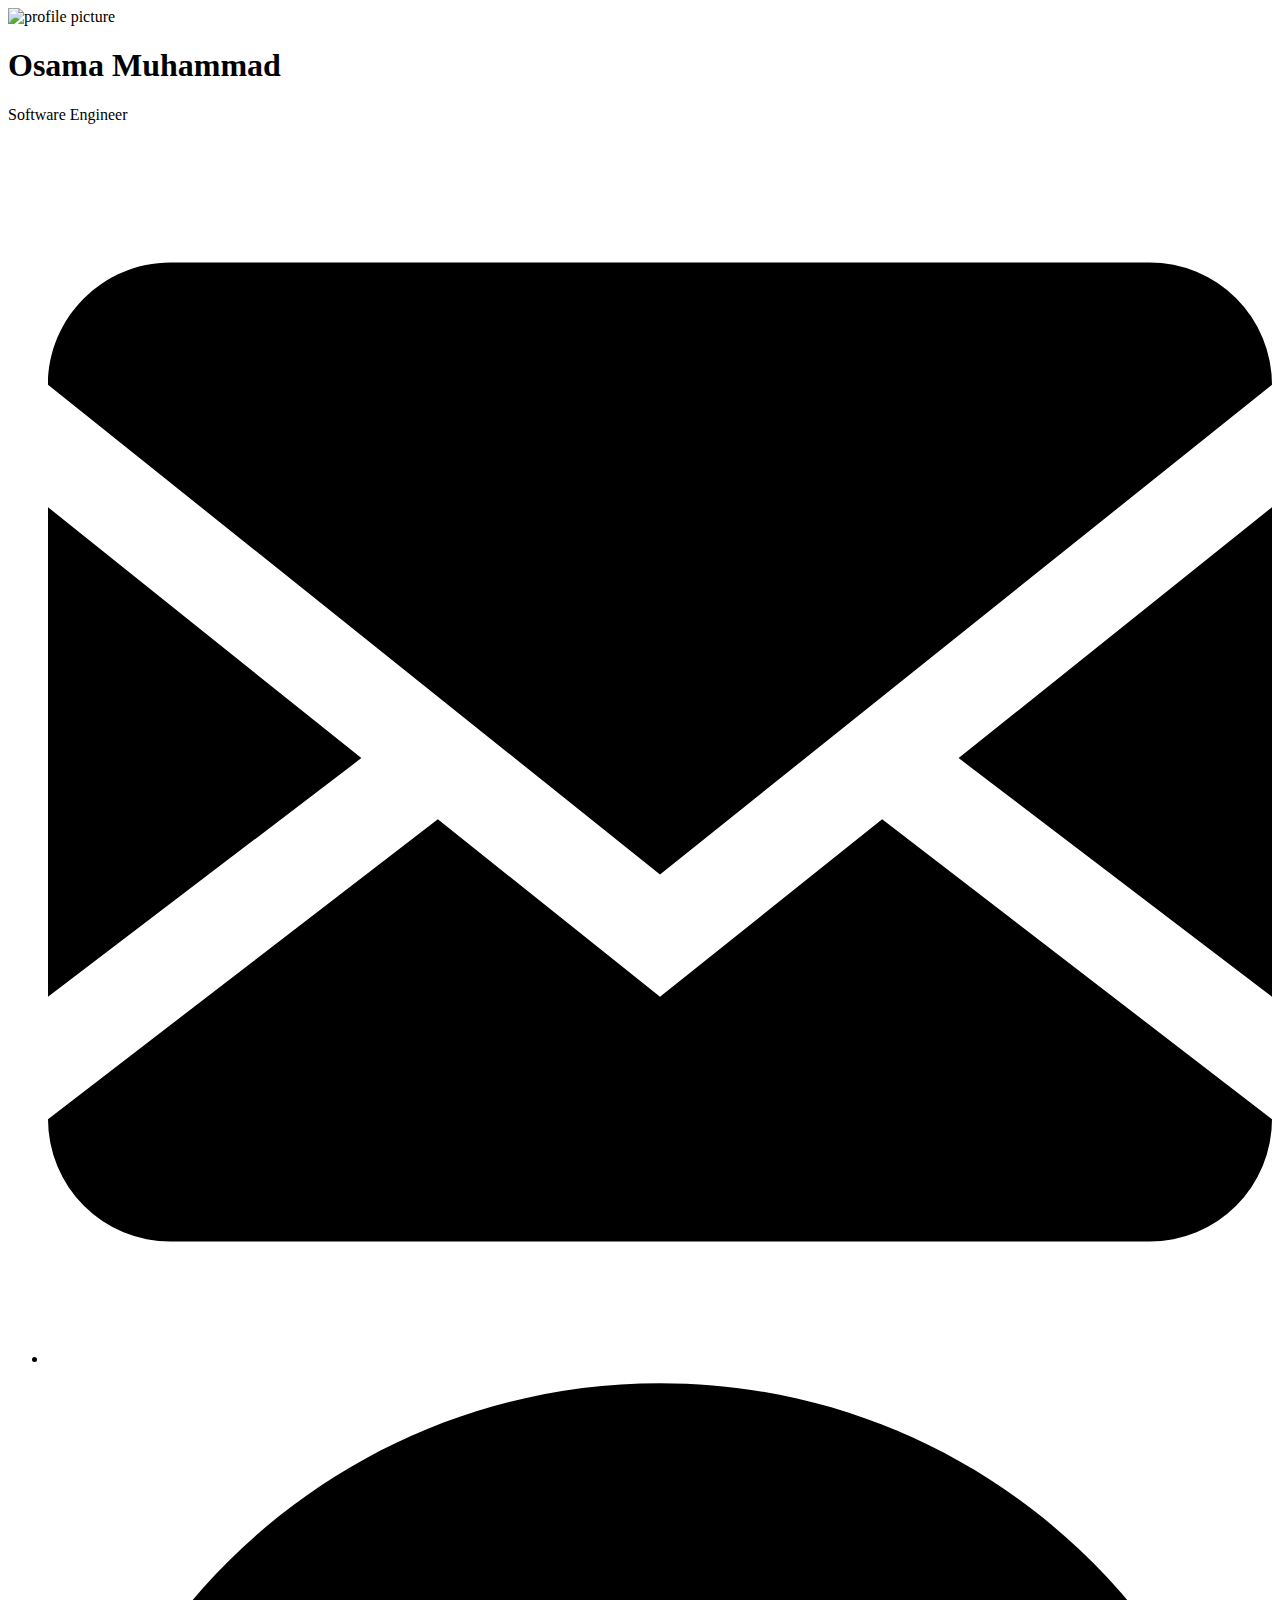
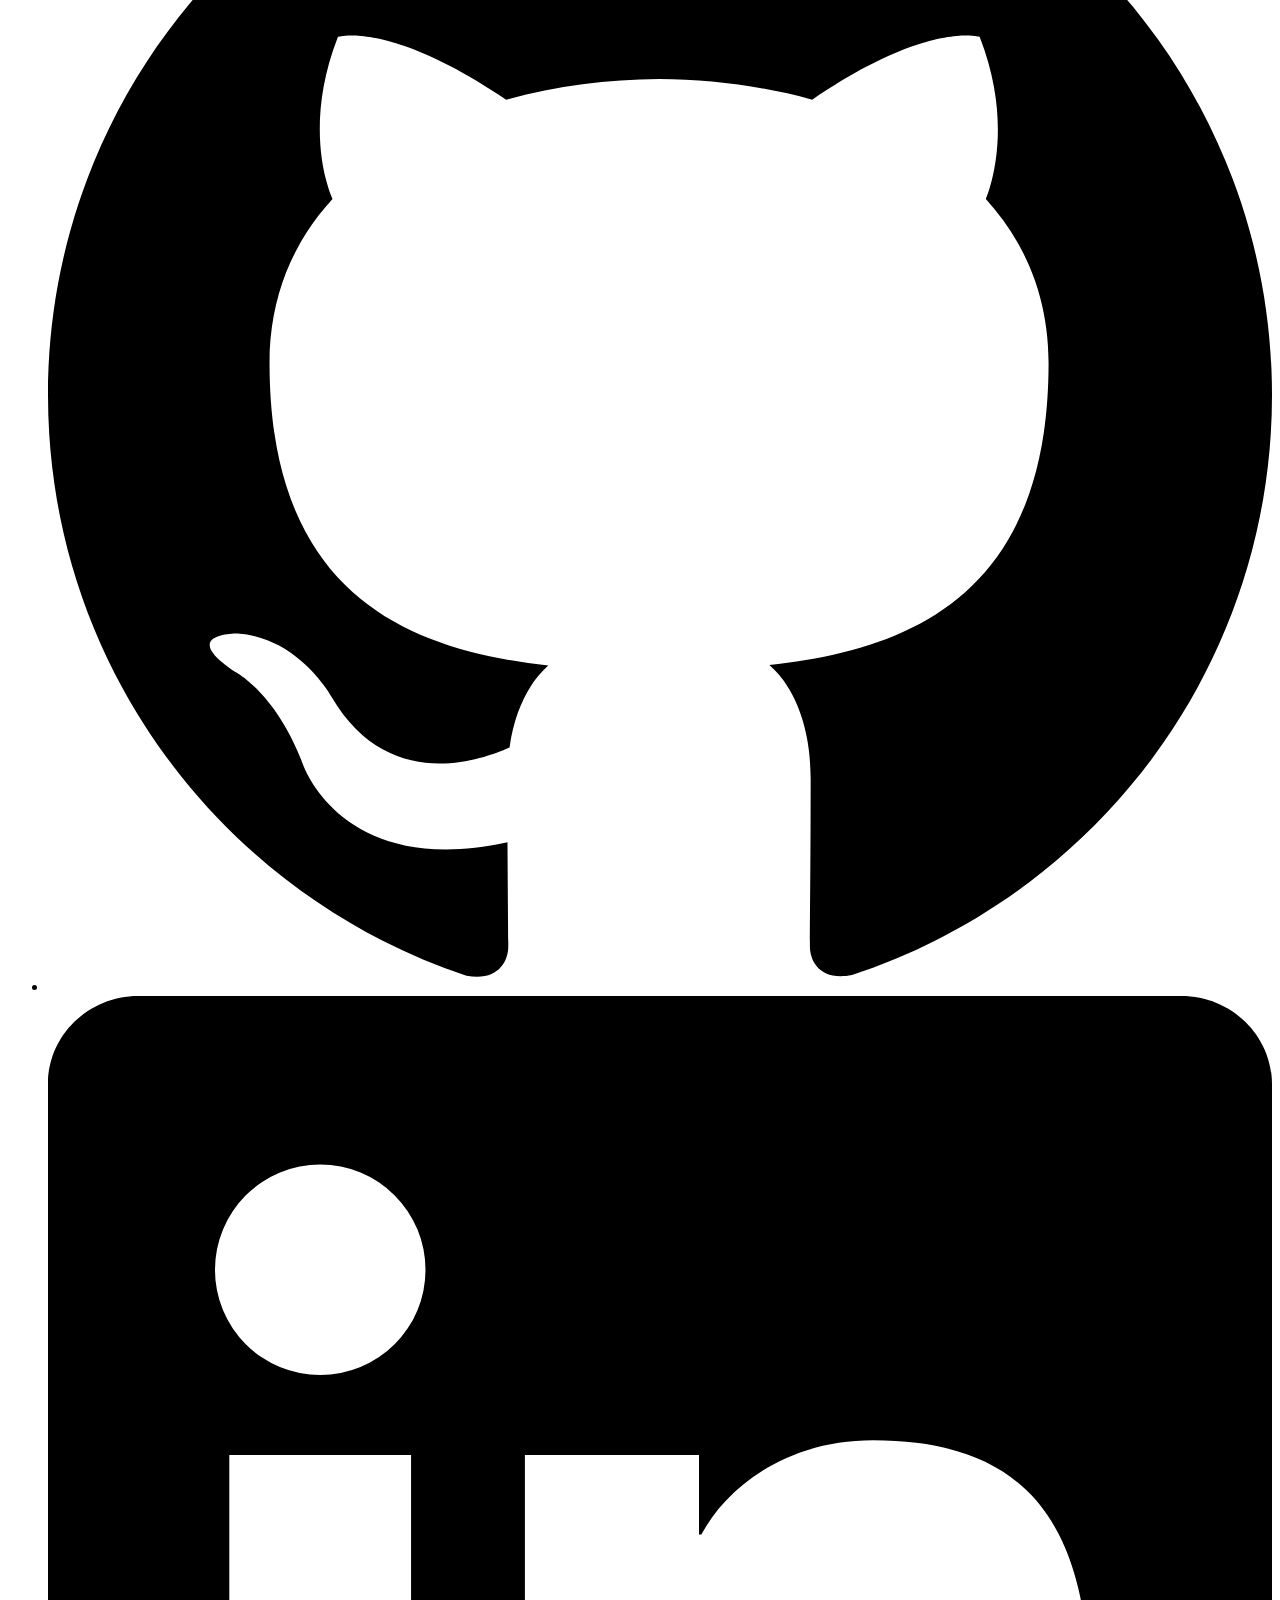
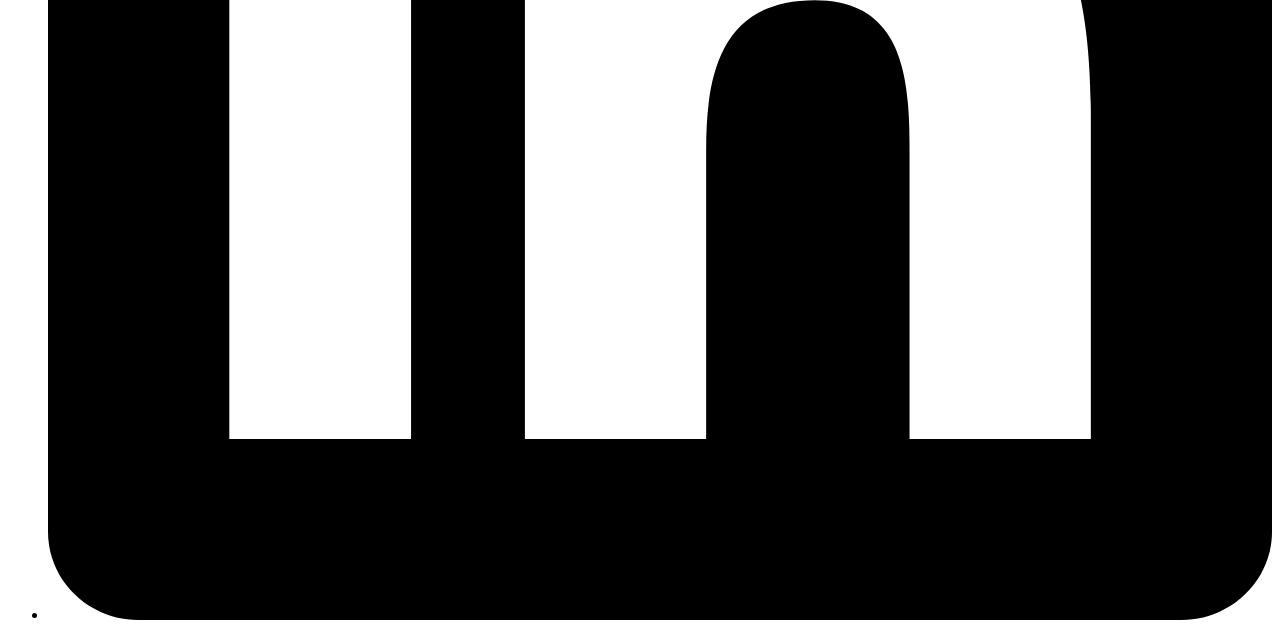
==== index.html @ c2cd84eb "add index.html" ====
<!DOCTYPE html>
<html lang="en">
	<head>
		<meta charset="utf-8" />
		<meta name="viewport" content="width=device-width, initial-scale=1.0" />
		<title>Osama Muhammad</title>
		<link rel="stylesheet" href="style.css" />
	</head>
	<body>
		<main>
			<div class="pic">
				<img src="https://avatars.githubusercontent.com/u/37374086" alt="profile picture" />
			</div>
			<h1>Osama Muhammad</h1>
			<p>Software Engineer</p>
			<ul class="links">
				<li class="link-email" title="Email">
					<a href="mailto:iosamaify@gmail.com">
						<svg xmlns="http://www.w3.org/2000/svg" viewBox="0 0 20 20">
							<path d="M18 2a2 2 0 012 2v12a2 2 0 01-2 2H2a2 2 0 01-2-2V4c0-1.1.9-2 2-2h16zm-4.37 9.1L20 16v-2l-5.12-3.9L20 6V4l-10 8L0 4v2l5.12 4.1L0 14v2l6.37-4.9L10 14l3.63-2.9z" />
						</svg>
					</a>
				</li>
				<li class="link-github" title="GitHub">
					<a href="https://github.com/osamai" target="_blank">
						<svg viewBox="0 0 24 24" xmlns="http://www.w3.org/2000/svg">
							<path d="M12 .297c-6.63 0-12 5.373-12 12 0 5.303 3.438 9.8 8.205 11.385.6.113.82-.258.82-.577 0-.285-.01-1.04-.015-2.04-3.338.724-4.042-1.61-4.042-1.61C4.422 18.07 3.633 17.7 3.633 17.7c-1.087-.744.084-.729.084-.729 1.205.084 1.838 1.236 1.838 1.236 1.07 1.835 2.809 1.305 3.495.998.108-.776.417-1.305.76-1.605-2.665-.3-5.466-1.332-5.466-5.93 0-1.31.465-2.38 1.235-3.22-.135-.303-.54-1.523.105-3.176 0 0 1.005-.322 3.3 1.23.96-.267 1.98-.399 3-.405 1.02.006 2.04.138 3 .405 2.28-1.552 3.285-1.23 3.285-1.23.645 1.653.24 2.873.12 3.176.765.84 1.23 1.91 1.23 3.22 0 4.61-2.805 5.625-5.475 5.92.42.36.81 1.096.81 2.22 0 1.606-.015 2.896-.015 3.286 0 .315.21.69.825.57C20.565 22.092 24 17.592 24 12.297c0-6.627-5.373-12-12-12" />
						</svg>
					</a>
				</li>
				<li class="link-linkedin" title="LinkedIn">
					<a href="https://www.linkedin.com/iosama" target="_blank">
						<svg viewBox="0 0 24 24" xmlns="http://www.w3.org/2000/svg">
							<path d="M20.447 20.452h-3.554v-5.569c0-1.328-.027-3.037-1.852-3.037-1.853 0-2.136 1.445-2.136 2.939v5.667H9.351V9h3.414v1.561h.046c.477-.9 1.637-1.85 3.37-1.85 3.601 0 4.267 2.37 4.267 5.455v6.286zM5.337 7.433a2.062 2.062 0 01-2.063-2.065 2.064 2.064 0 112.063 2.065zm1.782 13.019H3.555V9h3.564v11.452zM22.225 0H1.771C.792 0 0 .774 0 1.729v20.542C0 23.227.792 24 1.771 24h20.451C23.2 24 24 23.227 24 22.271V1.729C24 .774 23.2 0 22.222 0h.003z" />
						</svg>
					</a>
				</li>
			</ul>
		</main>
	</body>
</html>
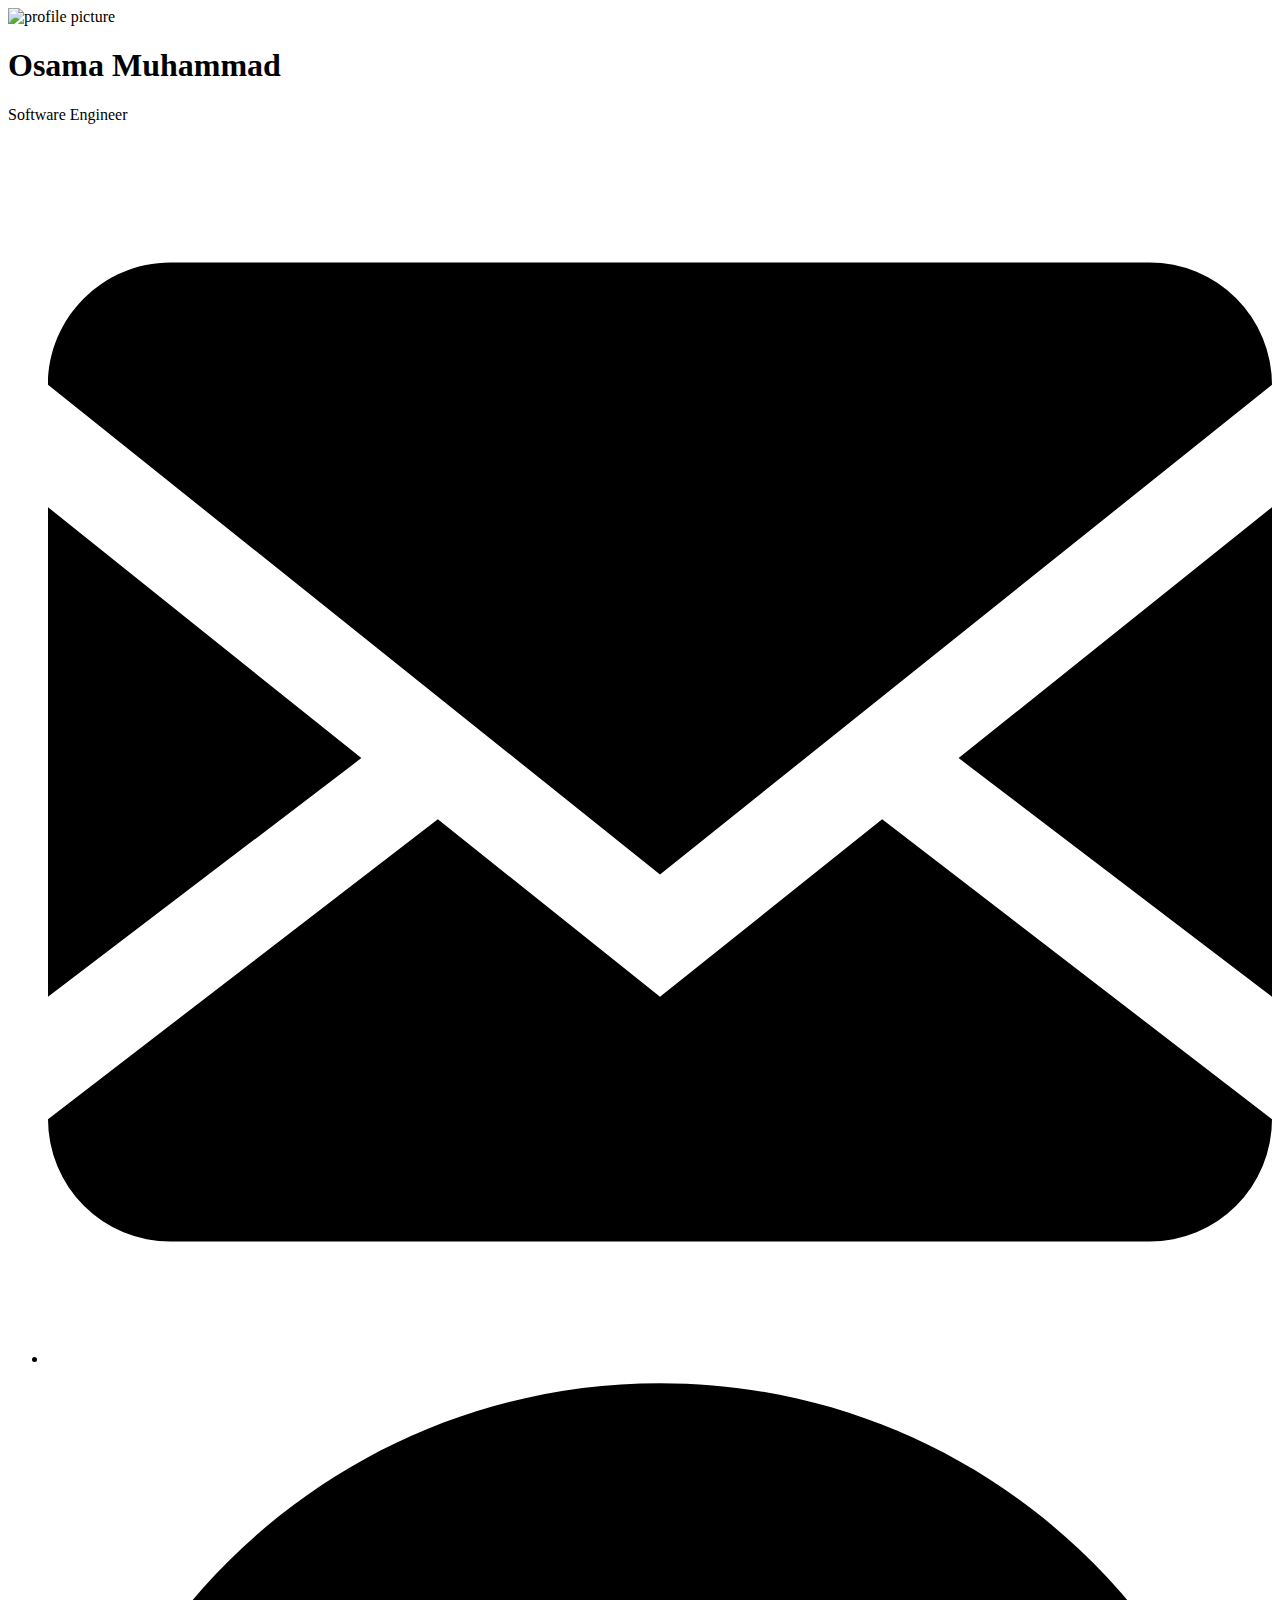
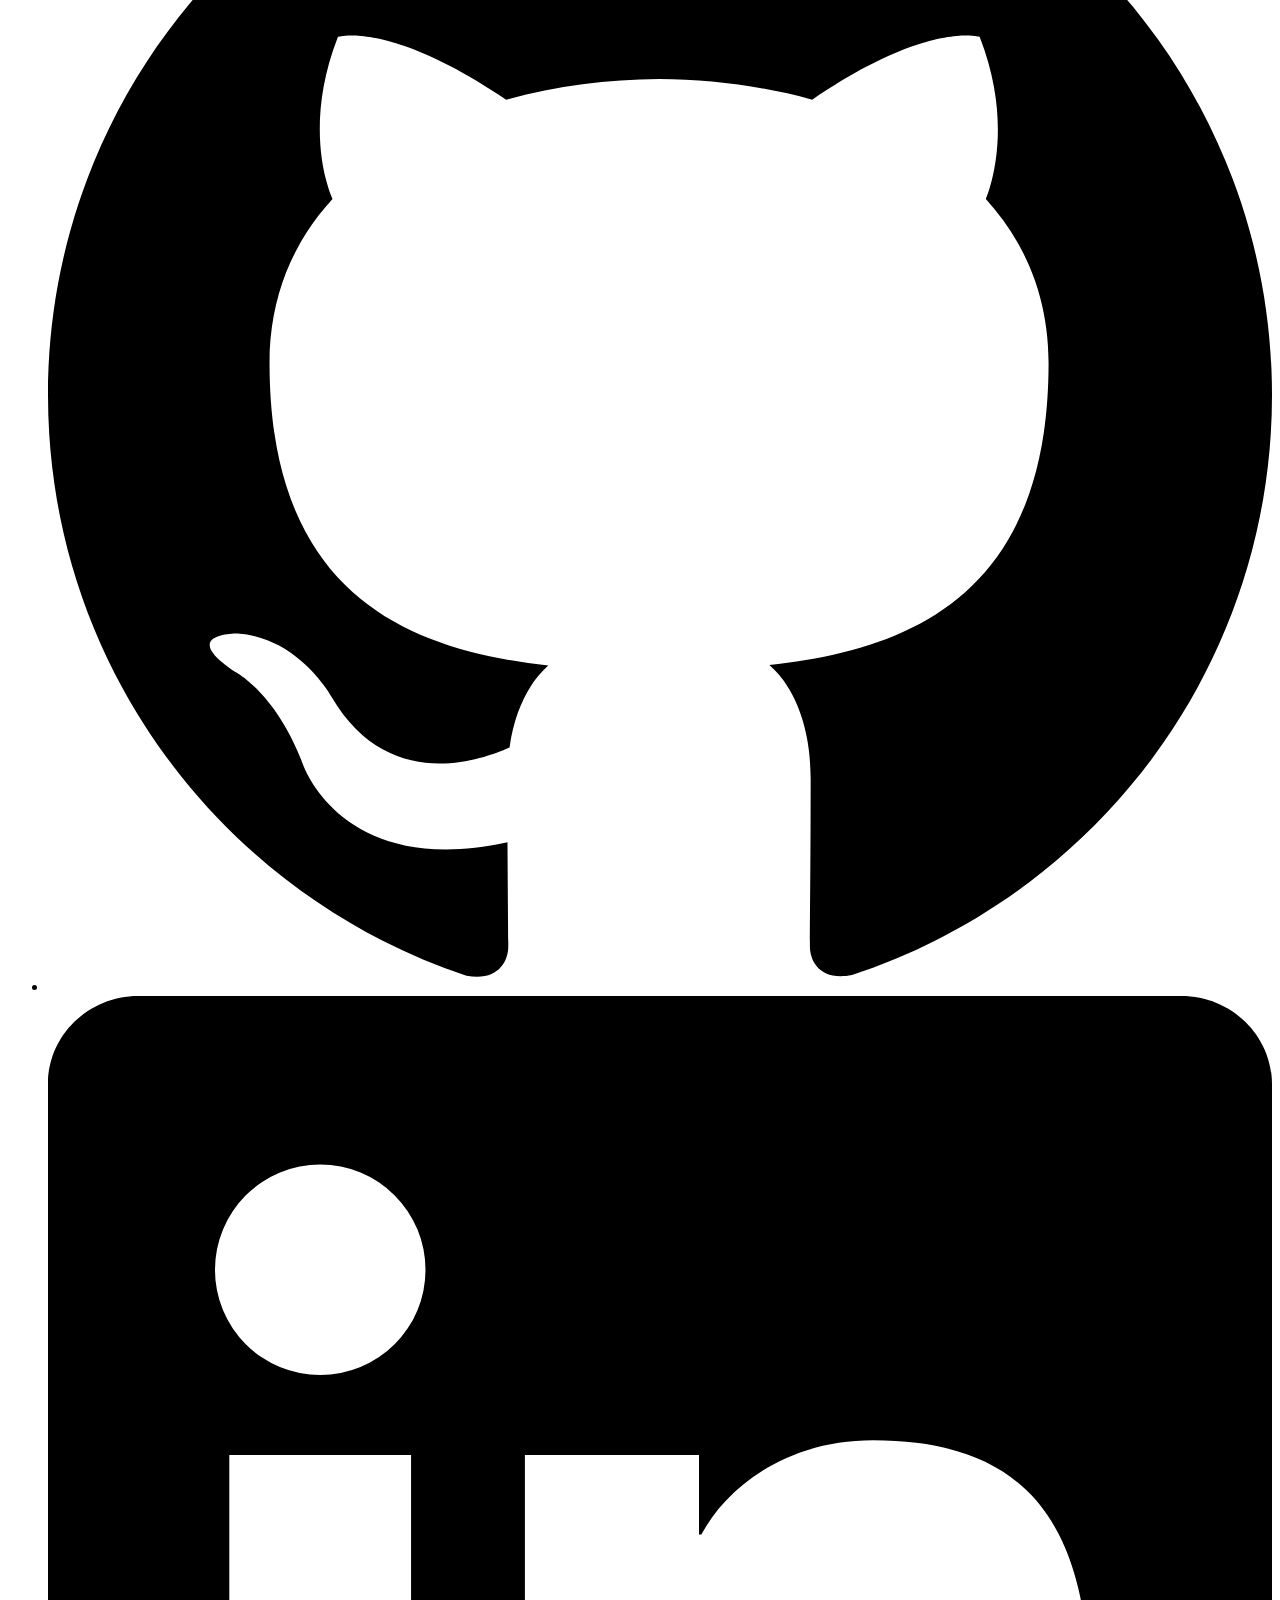
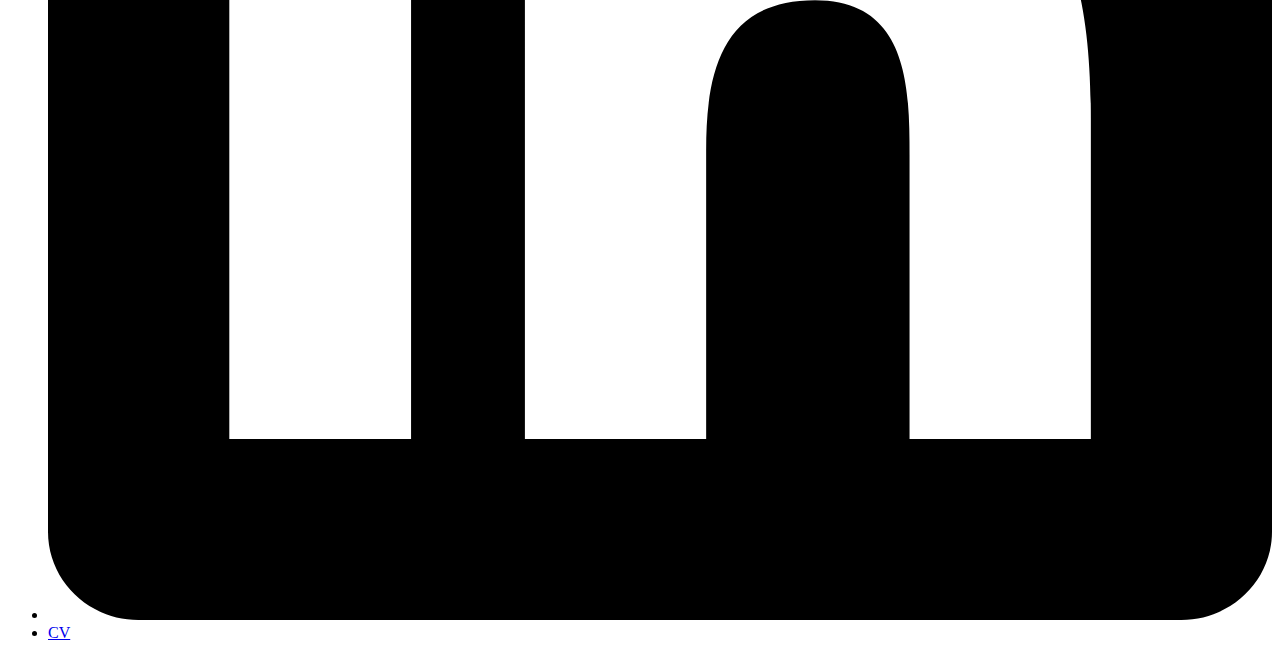
==== commit e84de923: "fix LinkedIn link" ====
--- a/index.html
+++ b/index.html
@@ -9,7 +9,7 @@
 	<body>
 		<main>
 			<div class="pic">
-				<img src="https://avatars.githubusercontent.com/u/37374086" alt="profile picture" />
+				<img src="https://avatars.githubusercontent.com/u/37374086" alt="profile picture" title="profile picture" />
 			</div>
 			<h1>Osama Muhammad</h1>
 			<p>Software Engineer</p>
@@ -29,12 +29,15 @@
 					</a>
 				</li>
 				<li class="link-linkedin" title="LinkedIn">
-					<a href="https://www.linkedin.com/iosama" target="_blank">
+					<a href="https://www.linkedin.com/in/iosama" target="_blank">
 						<svg viewBox="0 0 24 24" xmlns="http://www.w3.org/2000/svg">
 							<path d="M20.447 20.452h-3.554v-5.569c0-1.328-.027-3.037-1.852-3.037-1.853 0-2.136 1.445-2.136 2.939v5.667H9.351V9h3.414v1.561h.046c.477-.9 1.637-1.85 3.37-1.85 3.601 0 4.267 2.37 4.267 5.455v6.286zM5.337 7.433a2.062 2.062 0 01-2.063-2.065 2.064 2.064 0 112.063 2.065zm1.782 13.019H3.555V9h3.564v11.452zM22.225 0H1.771C.792 0 0 .774 0 1.729v20.542C0 23.227.792 24 1.771 24h20.451C23.2 24 24 23.227 24 22.271V1.729C24 .774 23.2 0 22.222 0h.003z" />
 						</svg>
 					</a>
 				</li>
+				<li class="link-cv" title="CV">
+					<a href="cv.pdf" target="_blank">CV</a>
+				</li>
 			</ul>
 		</main>
 	</body>
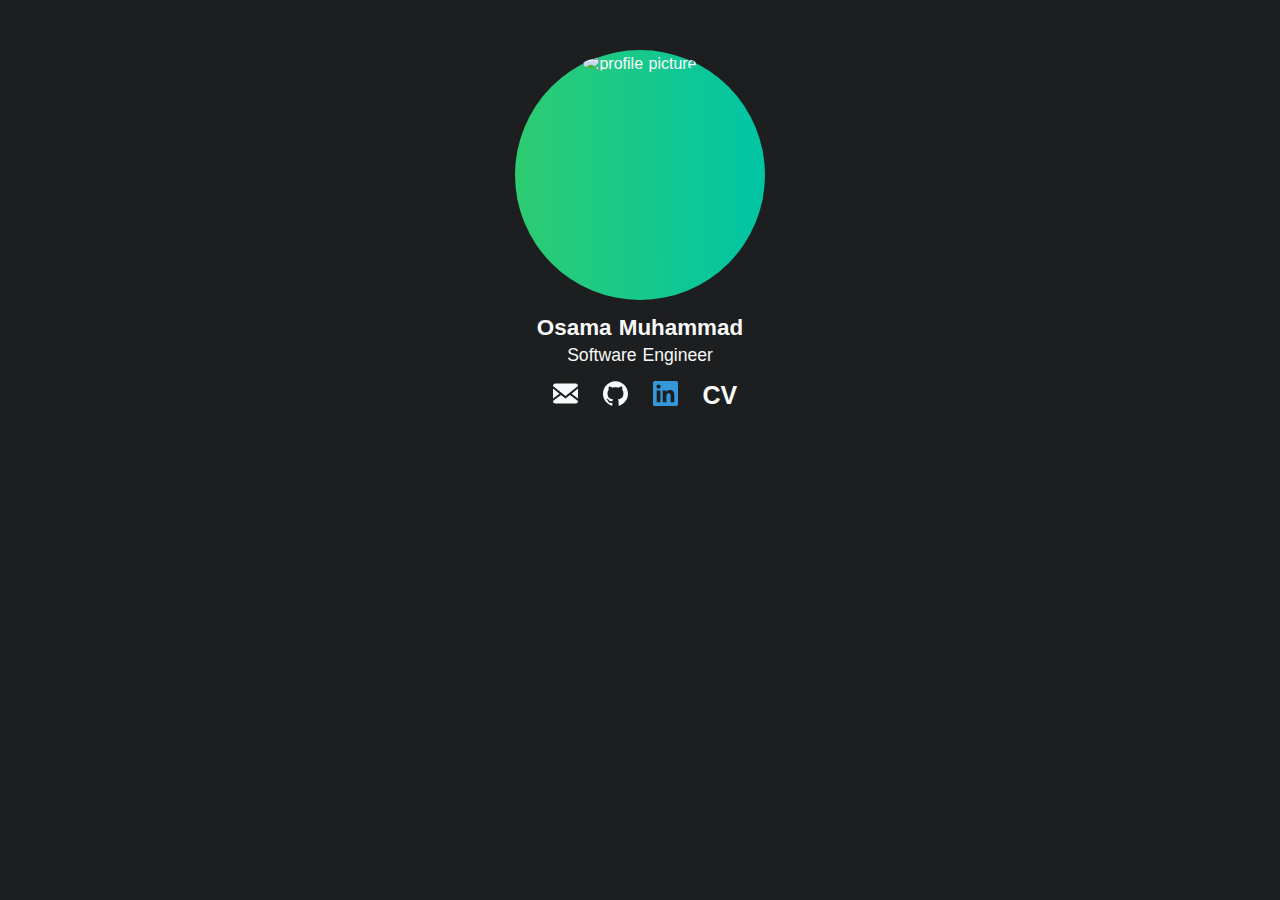
==== commit e94d8f36: "stuff" ====
--- a/index.html
+++ b/index.html
@@ -1,4 +1,4 @@
-<!DOCTYPE html>
+<!doctype html>
 <html lang="en">
 	<head>
 		<meta charset="utf-8" />
@@ -22,21 +22,21 @@
 					</a>
 				</li>
 				<li class="link-github" title="GitHub">
-					<a href="https://github.com/osamai" target="_blank">
+					<a href="https://github.com/osamai">
 						<svg viewBox="0 0 24 24" xmlns="http://www.w3.org/2000/svg">
 							<path d="M12 .297c-6.63 0-12 5.373-12 12 0 5.303 3.438 9.8 8.205 11.385.6.113.82-.258.82-.577 0-.285-.01-1.04-.015-2.04-3.338.724-4.042-1.61-4.042-1.61C4.422 18.07 3.633 17.7 3.633 17.7c-1.087-.744.084-.729.084-.729 1.205.084 1.838 1.236 1.838 1.236 1.07 1.835 2.809 1.305 3.495.998.108-.776.417-1.305.76-1.605-2.665-.3-5.466-1.332-5.466-5.93 0-1.31.465-2.38 1.235-3.22-.135-.303-.54-1.523.105-3.176 0 0 1.005-.322 3.3 1.23.96-.267 1.98-.399 3-.405 1.02.006 2.04.138 3 .405 2.28-1.552 3.285-1.23 3.285-1.23.645 1.653.24 2.873.12 3.176.765.84 1.23 1.91 1.23 3.22 0 4.61-2.805 5.625-5.475 5.92.42.36.81 1.096.81 2.22 0 1.606-.015 2.896-.015 3.286 0 .315.21.69.825.57C20.565 22.092 24 17.592 24 12.297c0-6.627-5.373-12-12-12" />
 						</svg>
 					</a>
 				</li>
 				<li class="link-linkedin" title="LinkedIn">
-					<a href="https://www.linkedin.com/in/iosama" target="_blank">
+					<a href="https://www.linkedin.com/in/iosama">
 						<svg viewBox="0 0 24 24" xmlns="http://www.w3.org/2000/svg">
 							<path d="M20.447 20.452h-3.554v-5.569c0-1.328-.027-3.037-1.852-3.037-1.853 0-2.136 1.445-2.136 2.939v5.667H9.351V9h3.414v1.561h.046c.477-.9 1.637-1.85 3.37-1.85 3.601 0 4.267 2.37 4.267 5.455v6.286zM5.337 7.433a2.062 2.062 0 01-2.063-2.065 2.064 2.064 0 112.063 2.065zm1.782 13.019H3.555V9h3.564v11.452zM22.225 0H1.771C.792 0 0 .774 0 1.729v20.542C0 23.227.792 24 1.771 24h20.451C23.2 24 24 23.227 24 22.271V1.729C24 .774 23.2 0 22.222 0h.003z" />
 						</svg>
 					</a>
 				</li>
 				<li class="link-cv" title="CV">
-					<a href="cv.pdf" target="_blank">CV</a>
+					<a href="cv.pdf">CV</a>
 				</li>
 			</ul>
 		</main>
--- a/style.css
+++ b/style.css
@@ -0,0 +1,122 @@
+:root {
+	--color-bg: #1c1e1f;
+	--color-fg: #f8f9fa;
+	--color-main: #2ecc71;
+	--color-blue: #3498db;
+}
+
+* {
+	box-sizing: border-box;
+	margin: 0;
+	padding: 0;
+}
+
+body {
+	color: var(--color-fg);
+	background-color: var(--color-bg);
+	font-family: Roboto, sans-serif;
+	font-size: 16px;
+	word-spacing: 1px;
+}
+
+p {
+	font-size: 1.1rem;
+	line-height: 1.7;
+}
+
+a {
+	color: inherit;
+	text-decoration: none;
+}
+
+ul {
+	list-style: none;
+}
+
+img {
+	max-width: 100%;
+	height: auto;
+	user-select: none;
+	-webkit-user-select: none;
+	-moz-user-select: none;
+}
+
+@keyframes linearGradient {
+	0% {
+		background-position: 0% 50%;
+	}
+	50% {
+		background-position: 100% 50%;
+	}
+	100% {
+		background-position: 0% 50%;
+	}
+}
+
+main {
+	margin-top: 50px;
+	text-align: center;
+}
+
+main > .pic {
+	width: 250px;
+	height: 250px;
+	margin: 15px auto;
+	border-radius: 50%;
+	background-size: 400% 400%;
+	background-color: #00c5a5;
+	background-image: linear-gradient(
+		90deg,
+		var(--color-main),
+		#00c5a5,
+		#00bacc,
+		#00abdf,
+		var(--color-blue)
+	);
+	animation: linearGradient 10s linear infinite alternate;
+	-webkit-animation: linearGradient 10s linear infinite alternate;
+	-moz-animation: linearGradient 10s linear infinite alternate;
+	-o-animation: linearGradient 10s linear infinite alternate;
+}
+
+main > .pic img {
+	width: 240px;
+	height: 240px;
+	margin-top: 5px;
+	border-radius: 50%;
+}
+
+main > h1 {
+	font-size: 1.4em;
+}
+
+main > .links {
+	display: flex;
+	justify-content: space-around;
+	max-width: 200px;
+	margin: 10px auto;
+}
+
+main > .links li {
+	width: 25px;
+	height: 25px;
+}
+
+main > .links li > a {
+	display: block;
+	max-height: 100%;
+}
+
+.link-email svg,
+.link-github svg {
+	fill: var(--color-fg);
+}
+
+.link-linkedin svg {
+	fill: var(--color-blue);
+}
+
+.link-cv {
+	font-size: 25px;
+	font-weight: bold;
+}
